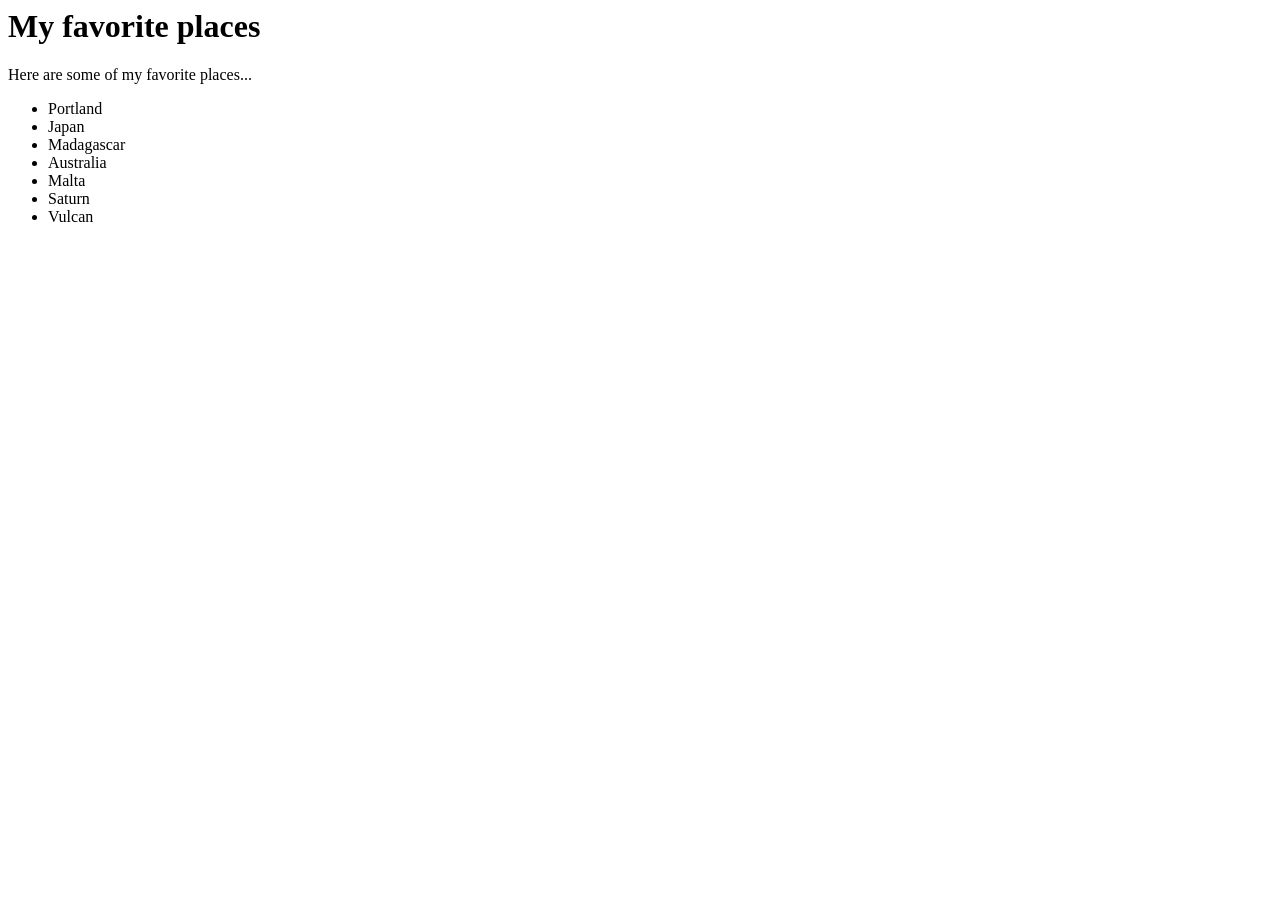
==== favorite-places.html @ e3037fa0 "add initial html elements to favorite-places.html" ====
<! DOCTYPE html>
<html>
  <head>
    <link href="css/places.css" rel="stylesheet" type ="text/css">
    <title>Favorite places</title>
  </head>

  <body>
    <h1>My favorite places</h1>
      <p>Here are some of my favorite places...</p>

      <ul>
        <li>Portland</li>
        <li>Japan</li>
        <li>Madagascar</li>
        <li>Australia</li>
        <li>Malta</li>
        <li>Saturn</li>
        <li>Vulcan</li>

    </ul>

  </body>
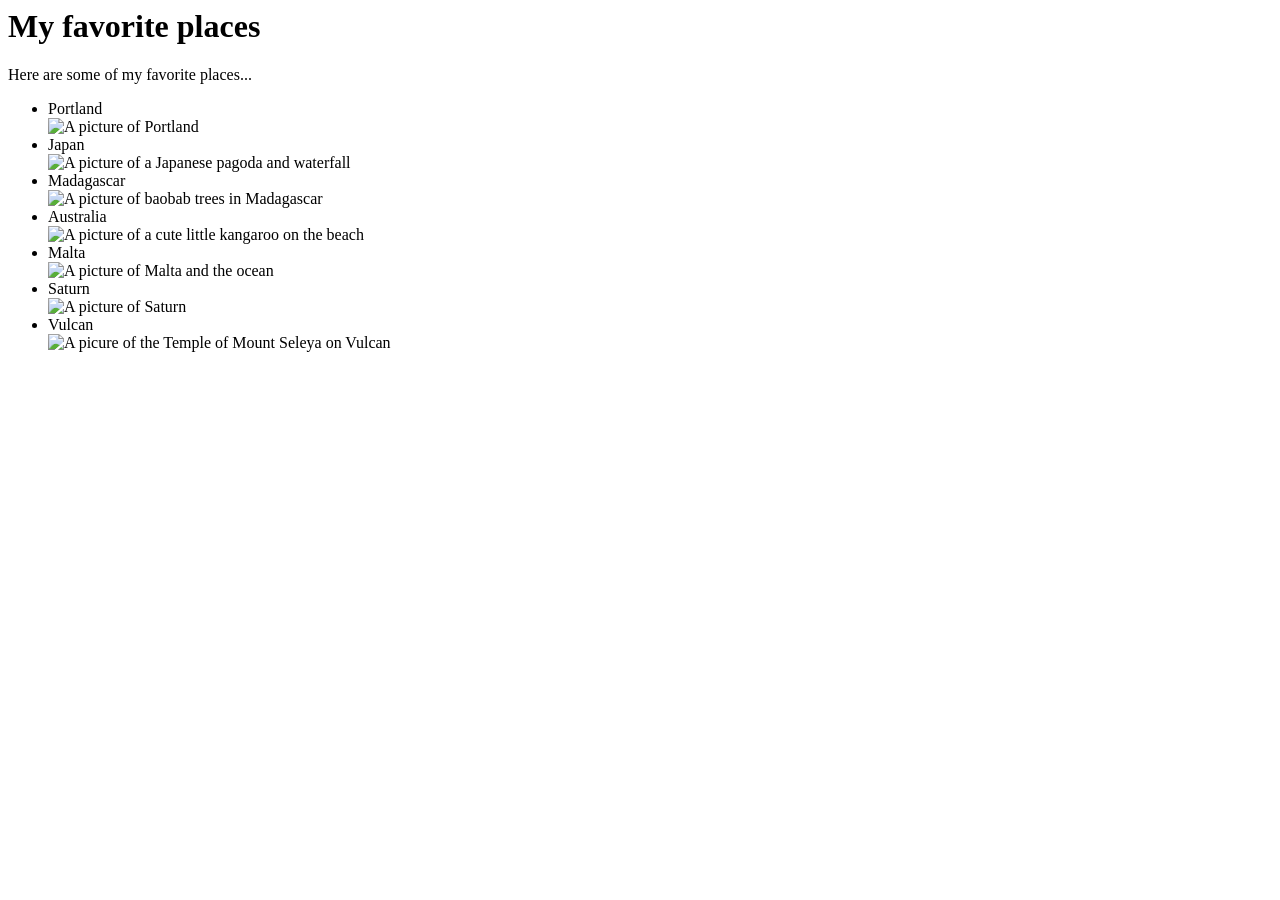
==== commit aaa2e4ed: "add pictures of favorite places" ====
--- a/favorite-places.html
+++ b/favorite-places.html
@@ -11,13 +11,20 @@
 
       <ul>
         <li>Portland</li>
+          <img src="img/portland.jpg" alt="A picture of Portland">
         <li>Japan</li>
+          <img src="img/japan.jpg" alt="A picture of a Japanese pagoda and waterfall">
         <li>Madagascar</li>
+          <img src="img/madagascar.jpg" alt="A picture of baobab trees in Madagascar">
         <li>Australia</li>
+          <img src="img/australia.jpg" alt="A picture of a cute little kangaroo on the beach">
         <li>Malta</li>
+          <img src="img/malta.jpg" alt="A picture of Malta and the ocean">
         <li>Saturn</li>
+          <img src="img/saturn.jpg" alt="A picture of Saturn">
         <li>Vulcan</li>
+          <img src="img/searchforspock.jpg" alt="A picure of the Temple of Mount Seleya on Vulcan">
 
-    </ul>
+      </ul>
 
   </body>
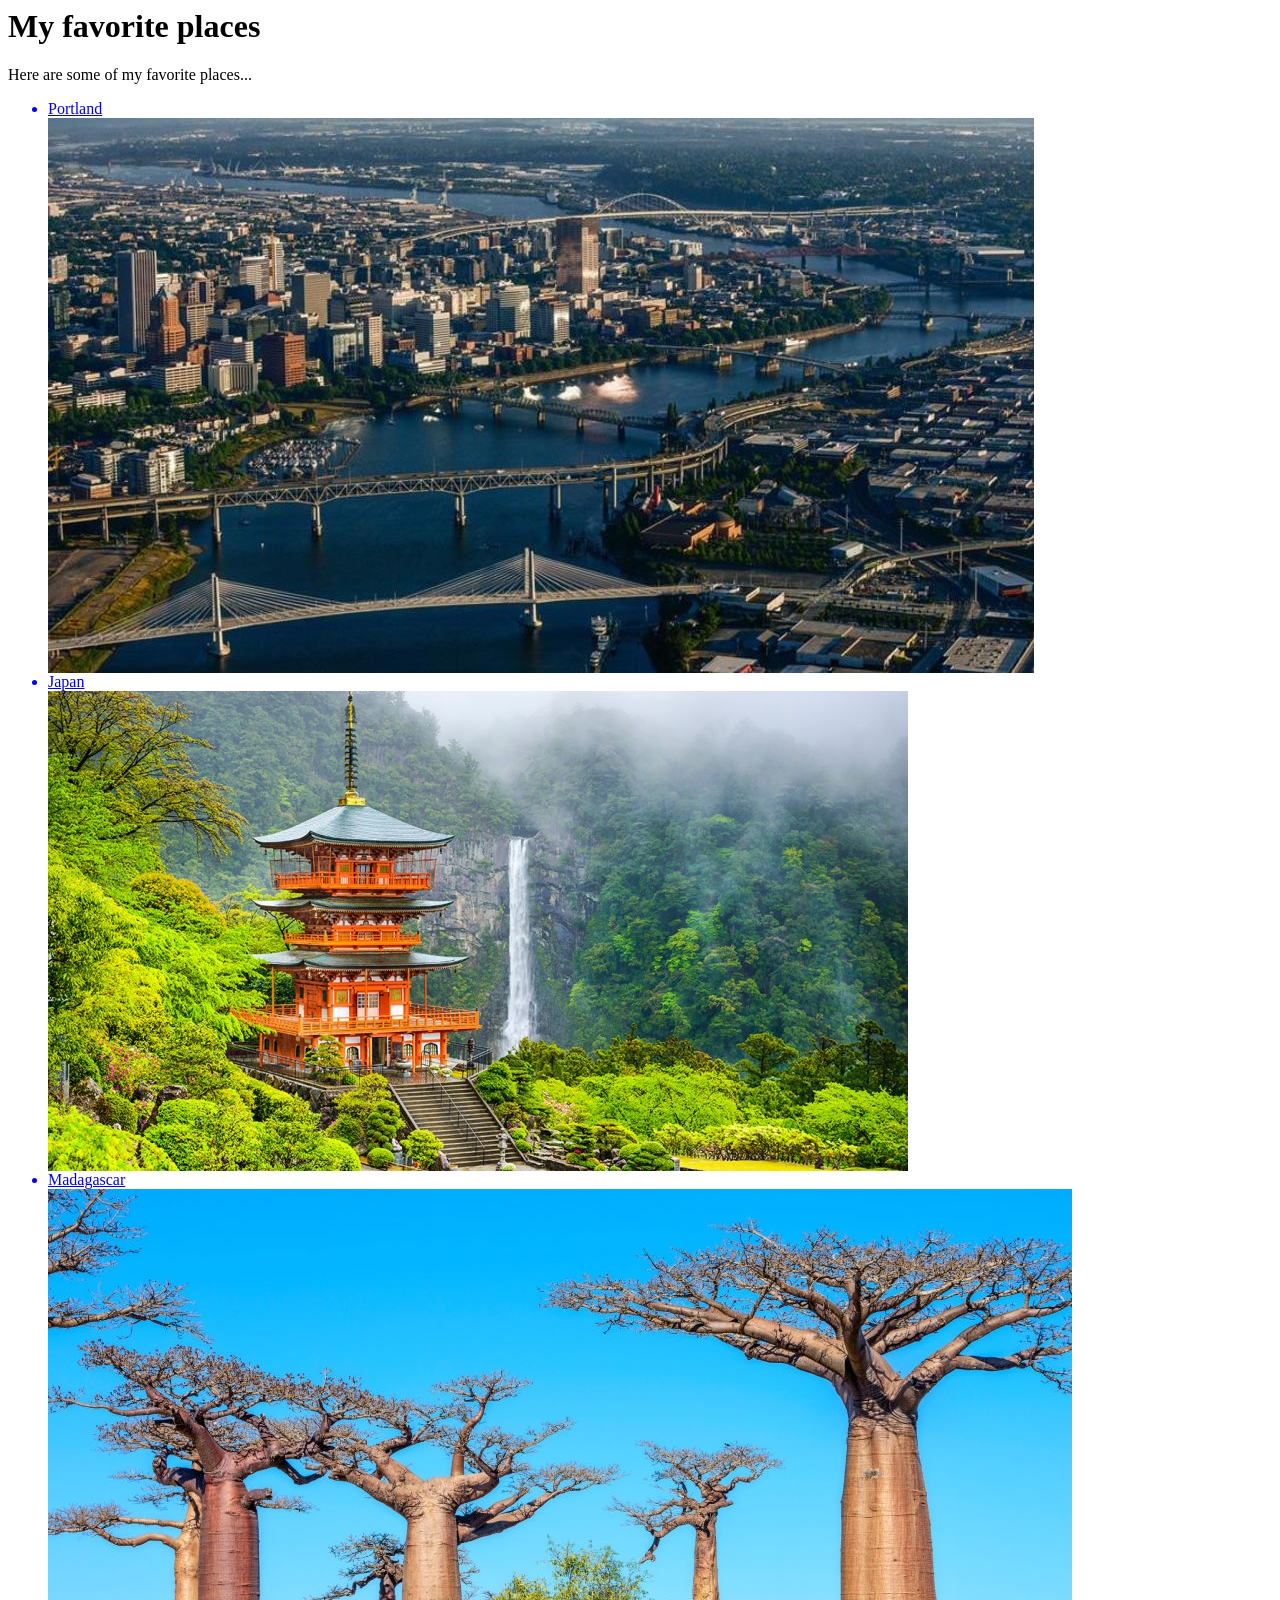
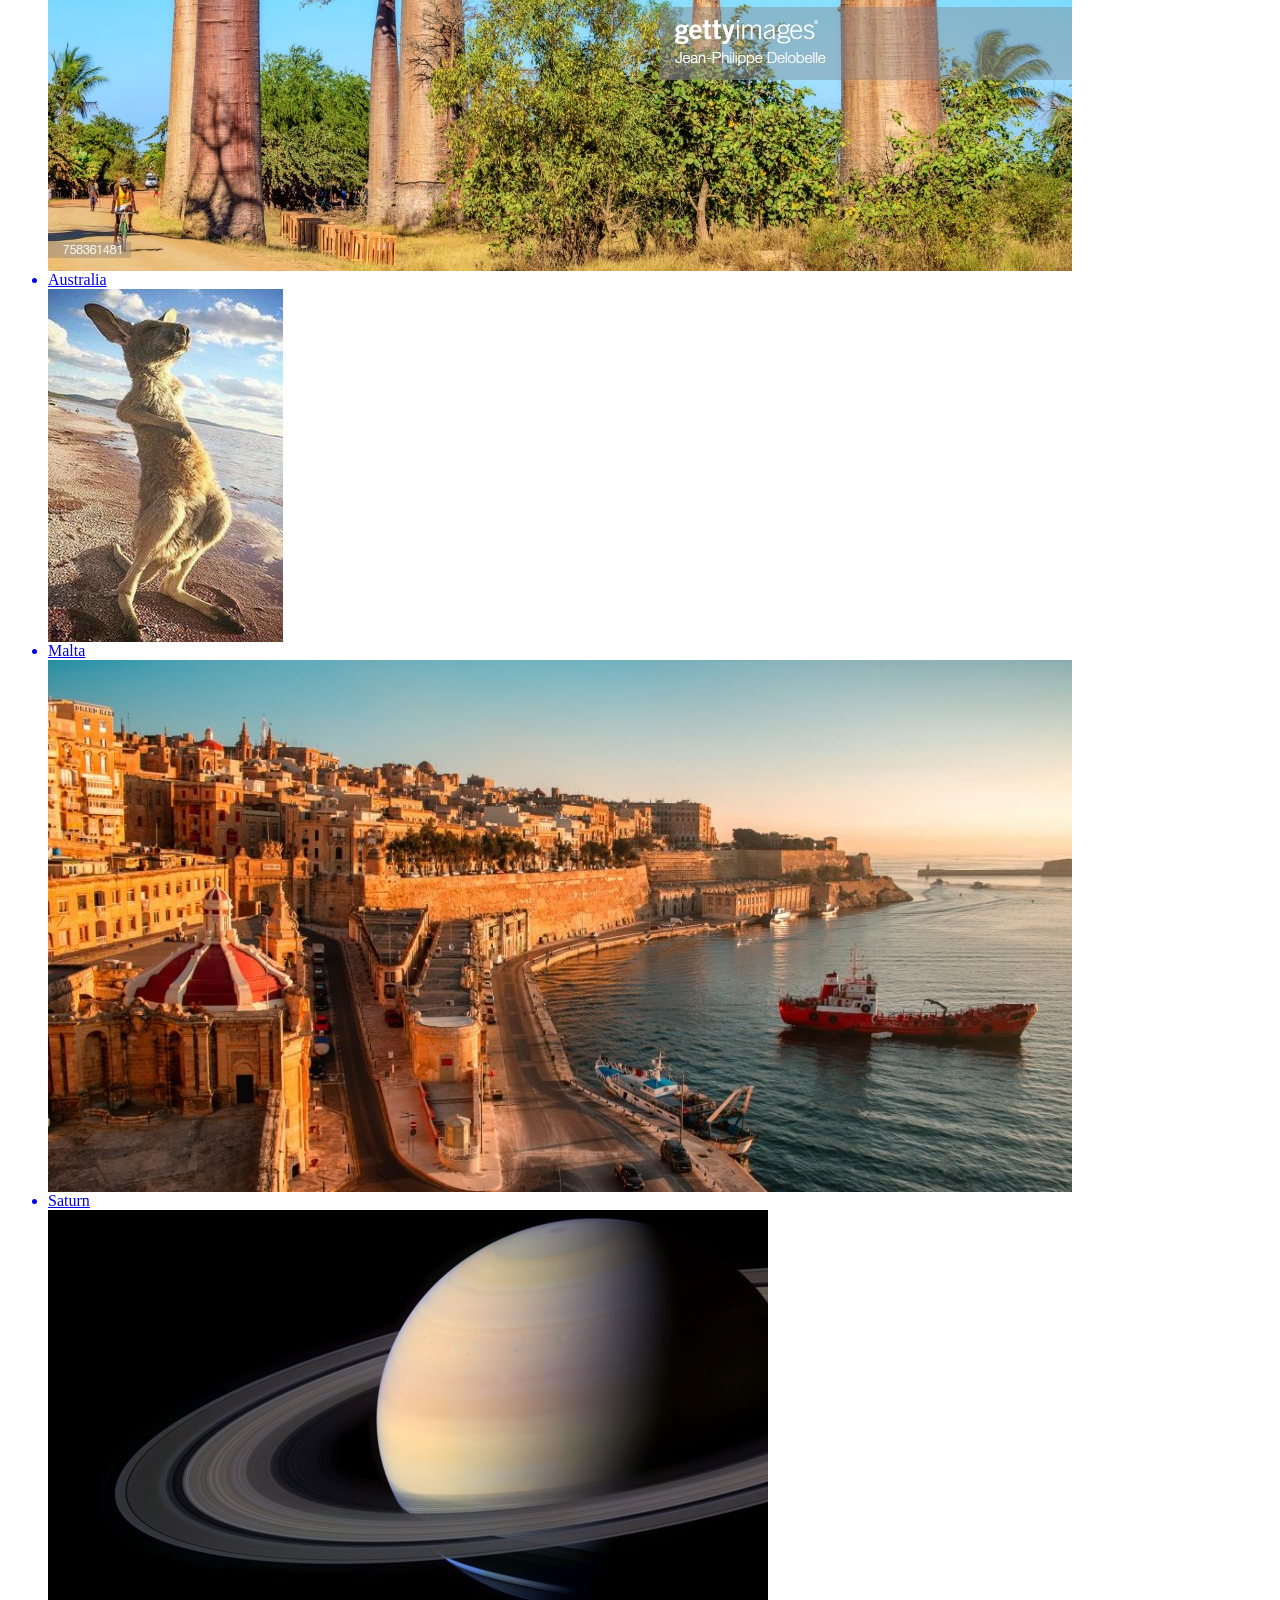
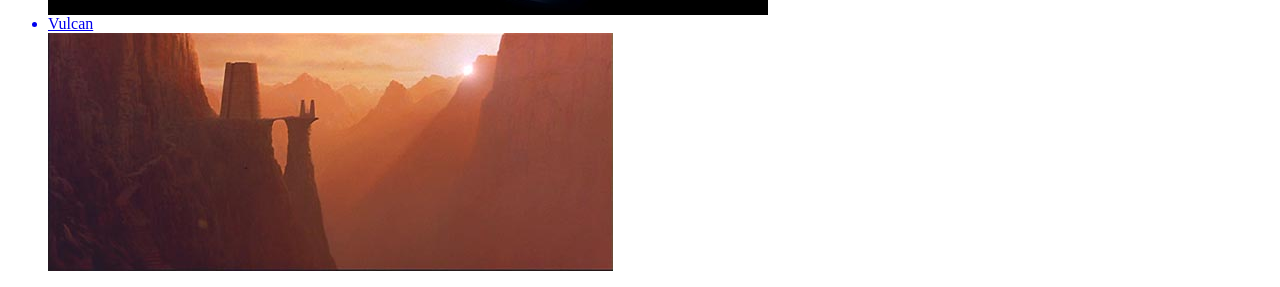
==== commit 9e7f1180: "add links" ====
--- a/favorite-places.html
+++ b/favorite-places.html
@@ -10,20 +10,40 @@
       <p>Here are some of my favorite places...</p>
 
       <ul>
-        <li>Portland</li>
+        <a href="https://www.travelportland.com/">
+          <li>Portland</li>
           <img src="img/portland.jpg" alt="A picture of Portland">
-        <li>Japan</li>
+        </a>
+
+        <a href="https://www.japan.travel/en/">
+          <li>Japan</li>
           <img src="img/japan.jpg" alt="A picture of a Japanese pagoda and waterfall">
-        <li>Madagascar</li>
+        </a>
+
+        <a href="https://www.lonelyplanet.com/madagascar">
+          <li>Madagascar</li>
           <img src="img/madagascar.jpg" alt="A picture of baobab trees in Madagascar">
-        <li>Australia</li>
+        </a>
+
+        <a href="https://www.australia.com/en-us">
+          <li>Australia</li>
           <img src="img/australia.jpg" alt="A picture of a cute little kangaroo on the beach">
-        <li>Malta</li>
+        </a>
+
+        <a href="https://www.visitmalta.com/en/home">
+          <li>Malta</li>
           <img src="img/malta.jpg" alt="A picture of Malta and the ocean">
-        <li>Saturn</li>
+        </a>
+
+        <a href="https://sites.google.com/site/thebestplaceinspacesaturn101/attractions">
+          <li>Saturn</li>
           <img src="img/saturn.jpg" alt="A picture of Saturn">
-        <li>Vulcan</li>
+        </a>
+
+        <a href="http://www.vulcantourism.com/">
+          <li>Vulcan</li>
           <img src="img/searchforspock.jpg" alt="A picure of the Temple of Mount Seleya on Vulcan">
+        </a>
 
       </ul>
 
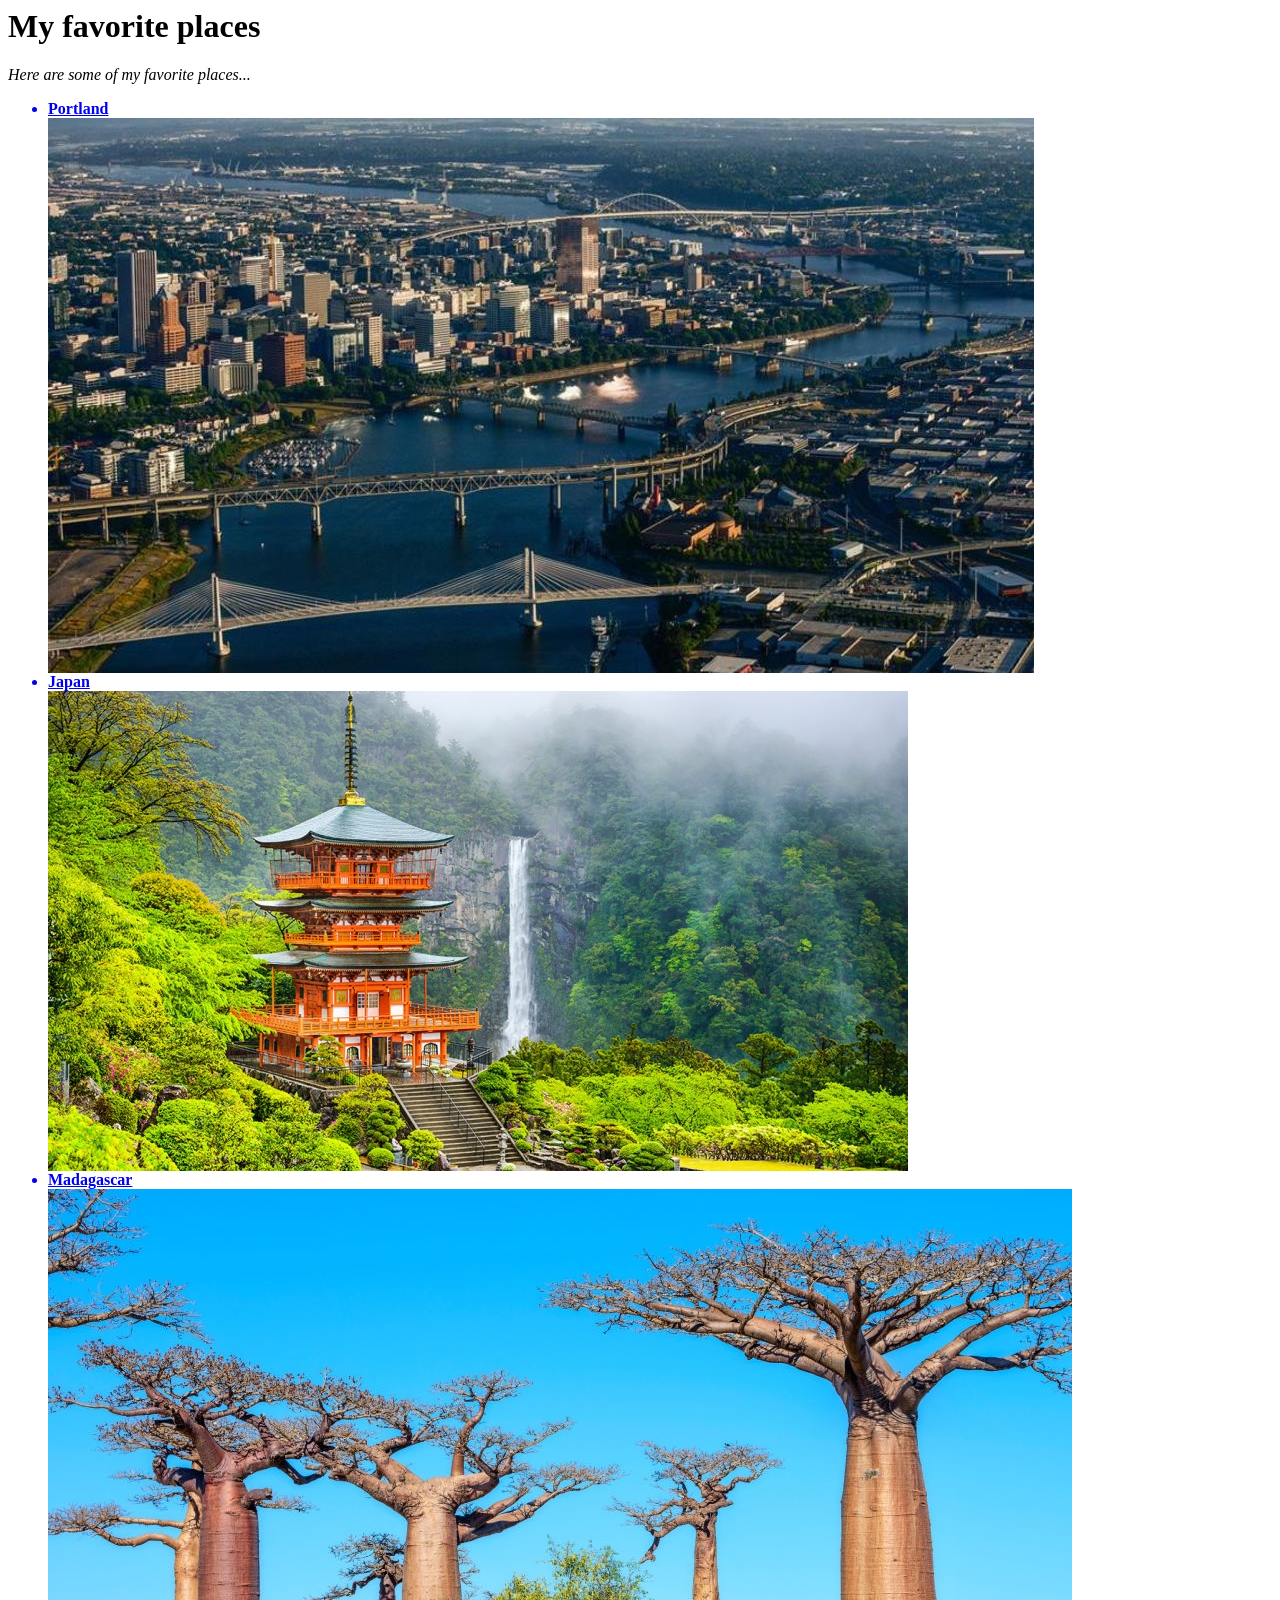
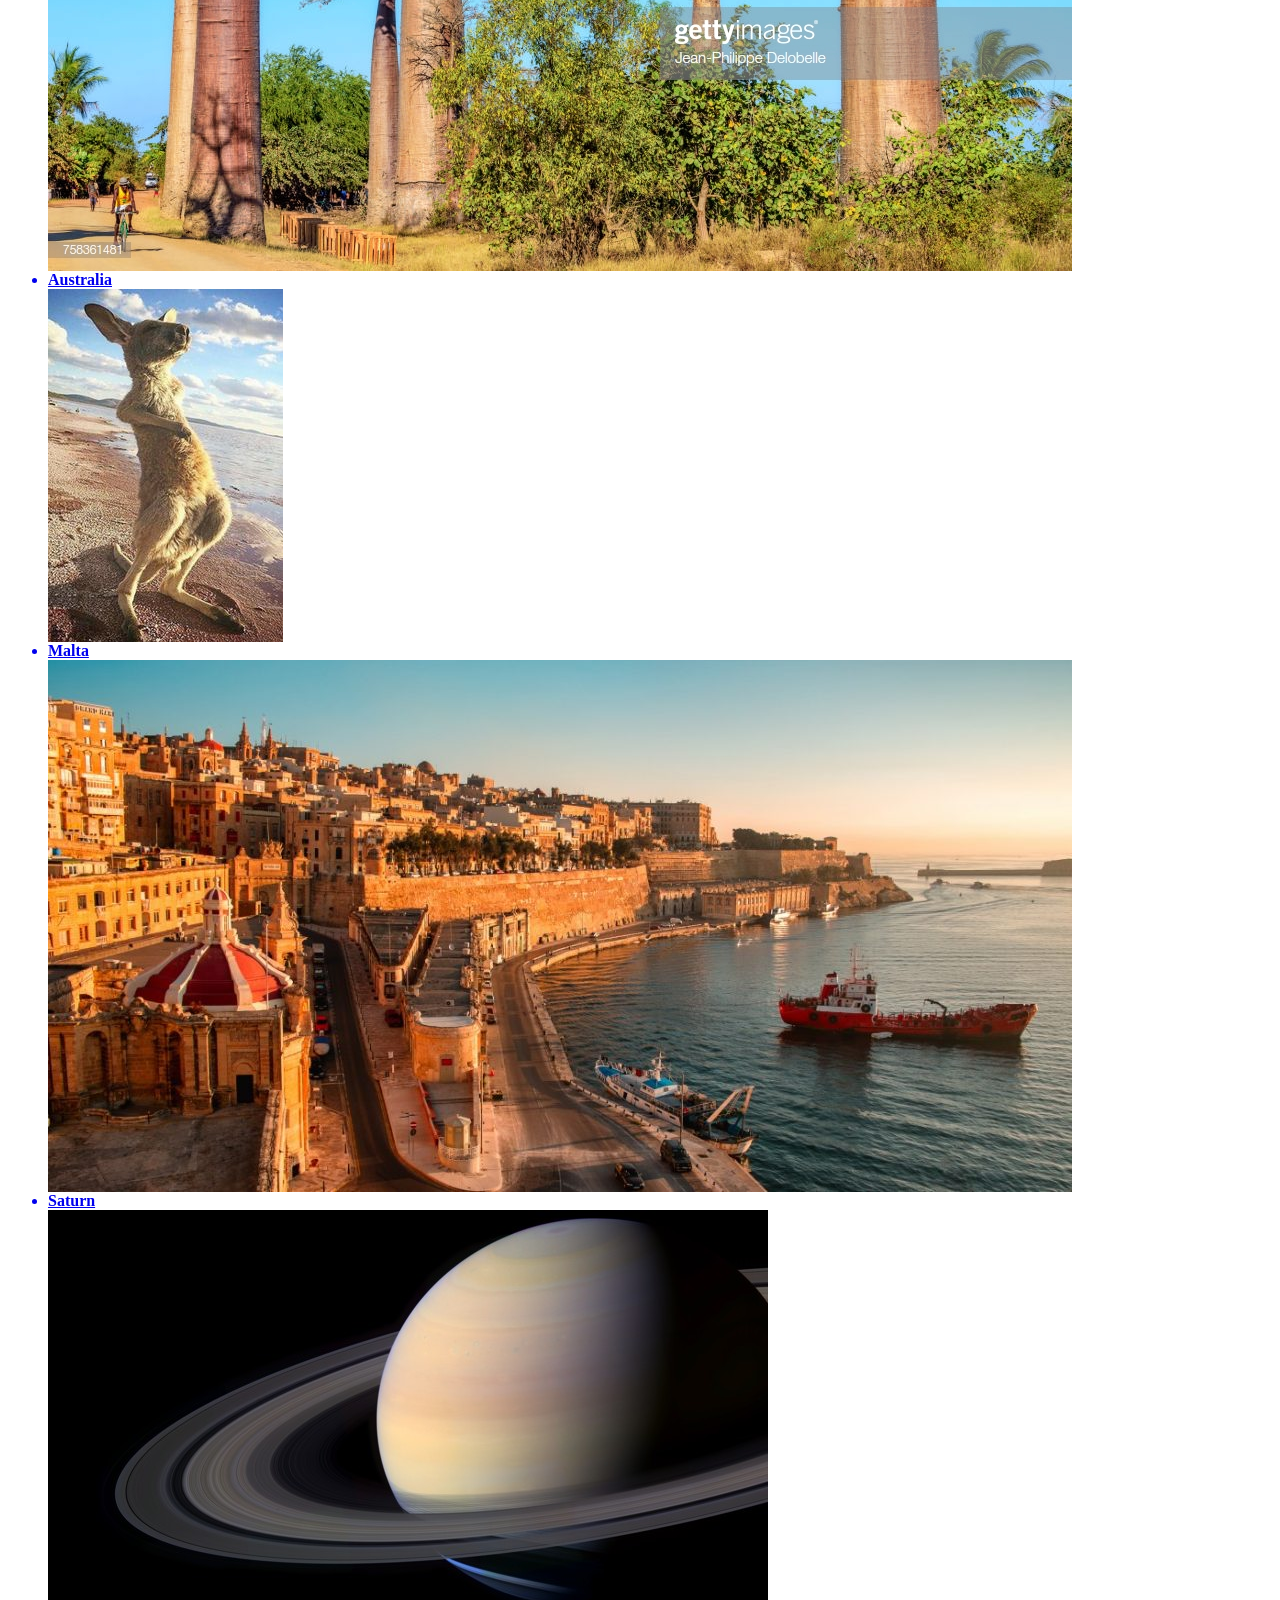
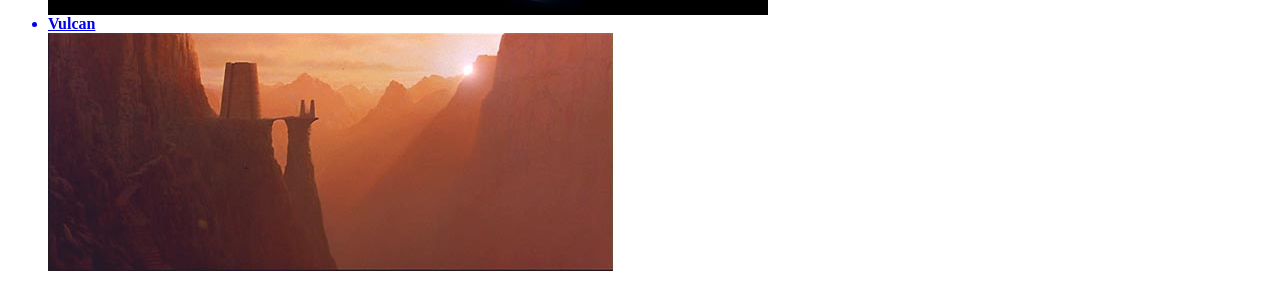
==== commit 634f29ca: "add additional inline elements" ====
--- a/favorite-places.html
+++ b/favorite-places.html
@@ -7,44 +7,43 @@
 
   <body>
     <h1>My favorite places</h1>
-      <p>Here are some of my favorite places...</p>
+      <p><em>Here are some of my favorite places...</em></p>
 
       <ul>
         <a href="https://www.travelportland.com/">
-          <li>Portland</li>
+          <li><strong>Portland</strong></li>
           <img src="img/portland.jpg" alt="A picture of Portland">
         </a>
 
         <a href="https://www.japan.travel/en/">
-          <li>Japan</li>
+          <li><strong>Japan</strong></li>
           <img src="img/japan.jpg" alt="A picture of a Japanese pagoda and waterfall">
         </a>
 
         <a href="https://www.lonelyplanet.com/madagascar">
-          <li>Madagascar</li>
+          <li><strong>Madagascar</strong></li>
           <img src="img/madagascar.jpg" alt="A picture of baobab trees in Madagascar">
         </a>
 
         <a href="https://www.australia.com/en-us">
-          <li>Australia</li>
+          <li><strong>Australia</strong></li>
           <img src="img/australia.jpg" alt="A picture of a cute little kangaroo on the beach">
         </a>
 
         <a href="https://www.visitmalta.com/en/home">
-          <li>Malta</li>
+          <li><strong>Malta</strong></li>
           <img src="img/malta.jpg" alt="A picture of Malta and the ocean">
         </a>
 
         <a href="https://sites.google.com/site/thebestplaceinspacesaturn101/attractions">
-          <li>Saturn</li>
+          <li><strong>Saturn</strong></li>
           <img src="img/saturn.jpg" alt="A picture of Saturn">
         </a>
 
         <a href="http://www.vulcantourism.com/">
-          <li>Vulcan</li>
+          <li><strong>Vulcan</strong></li>
           <img src="img/searchforspock.jpg" alt="A picure of the Temple of Mount Seleya on Vulcan">
         </a>
-
       </ul>
 
   </body>
